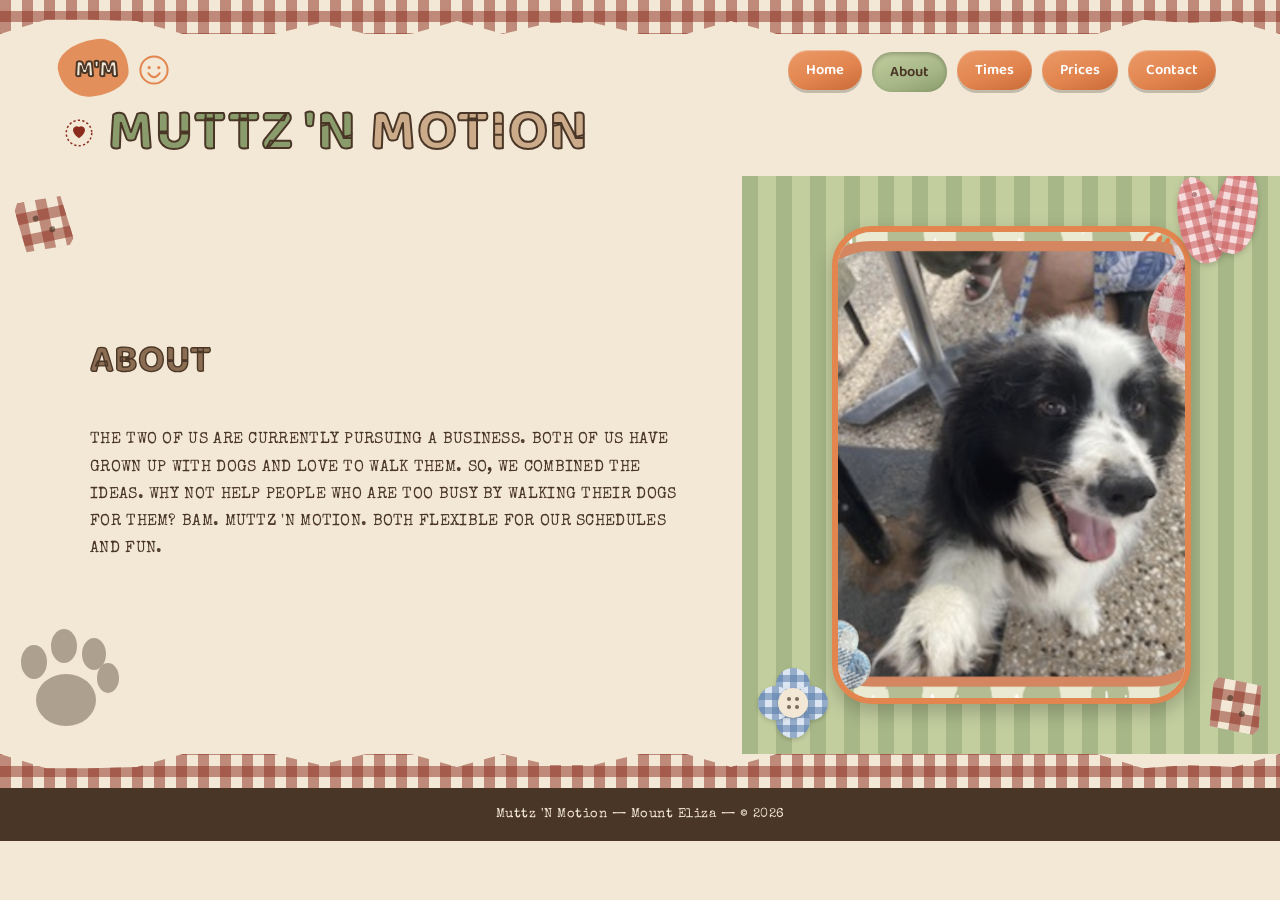
==== about.html @ 389e5179 "Add files via upload" ====
<!DOCTYPE html>
<html lang="en">
<head>
<meta charset="UTF-8">
<meta name="viewport" content="width=device-width, initial-scale=1.0">
<title>About | Muttz 'N Motion</title>
<link rel="preconnect" href="https://fonts.googleapis.com">
<link href="https://fonts.googleapis.com/css2?family=Baloo+2:wght@500;600;700;800&family=Special+Elite&display=swap" rel="stylesheet">
<style>

:root{
  --cream:#f2e8d5;
  --cream-dark:#e3d3ac;
  --sage:#a7b787;
  --sage-light:#c3ce9f;
  --sage-dark:#8a9c6b;
  --brown:#4a3626;
  --brown-soft:#8a6d52;
  --tan:#cbab8a;
  --terracotta:#e2854f;
  --terracotta-dark:#c96a38;
  --gingham-red:#8b2c1e;
  --pink:#e08a8a;
  --pink-light:#f6dcdc;
  --blue:#7a9dc2;
  --blue-light:#dbe6f2;
}

*{box-sizing:border-box;}
html{scroll-behavior:smooth;}
body{
  margin:0;
  font-family:'Special Elite', 'Courier New', monospace;
  background:var(--cream);
  color:var(--brown);
}
h1,h2,h3,.wordmark,.nav-pill,.logo-text{
  font-family:'Baloo 2', sans-serif;
}

/* ================= GINGHAM FABRIC PATTERNS ================= */
.gingham-red{
  background-color:var(--cream);
  background-image:
    repeating-linear-gradient(90deg, rgba(139,44,30,.5) 0 11px, transparent 11px 22px),
    repeating-linear-gradient(0deg, rgba(139,44,30,.5) 0 11px, transparent 11px 22px);
  background-size:22px 22px;
}
.gingham-pink{
  background-color:var(--pink-light);
  background-image:
    repeating-linear-gradient(90deg, rgba(200,90,90,.55) 0 7px, transparent 7px 14px),
    repeating-linear-gradient(0deg, rgba(200,90,90,.55) 0 7px, transparent 7px 14px);
  background-size:14px 14px;
}
.gingham-blue{
  background-color:var(--blue-light);
  background-image:
    repeating-linear-gradient(90deg, rgba(90,125,170,.55) 0 7px, transparent 7px 14px),
    repeating-linear-gradient(0deg, rgba(90,125,170,.55) 0 7px, transparent 7px 14px);
  background-size:14px 14px;
}

.stripe-bg{
  background-image: repeating-linear-gradient(90deg,
    var(--sage) 0px, var(--sage) 16px,
    var(--sage-light) 16px, var(--sage-light) 34px);
}
.paper-bg{
  background-color:var(--cream);
  background-image:
    radial-gradient(ellipse 220px 140px at 10% 20%, rgba(227,211,172,.55), transparent 70%),
    radial-gradient(ellipse 260px 180px at 85% 75%, rgba(227,211,172,.5), transparent 70%),
    radial-gradient(ellipse 180px 120px at 60% 15%, rgba(227,211,172,.4), transparent 70%),
    radial-gradient(var(--cream-dark) 1px, transparent 1px);
  background-size:auto, auto, auto, 14px 14px;
}

/* ================= TORN PAPER STRIPS ================= */
.torn-strip{
  height:34px;
  width:100%;
  position:relative;
}
.torn-strip.torn-top{
  clip-path:polygon(100% 0%, 100% 100%, 96.4% 62%, 92.9% 68%, 89.3% 58%, 85.7% 100%, 82.1% 100%, 78.6% 100%, 75% 100%, 71.4% 100%, 67.9% 100%, 64.3% 100%, 60.7% 100%, 57.1% 62%, 53.6% 100%, 50% 100%, 46.4% 68%, 42.9% 68%, 39.3% 100%, 35.7% 62%, 32.1% 100%, 28.6% 100%, 25% 68%, 21.4% 100%, 17.9% 100%, 14.3% 100%, 10.7% 62%, 7.1% 58%, 3.6% 58%, 0% 100%, 0% 0%);
}
.torn-strip.torn-bottom{
  transform:scaleY(-1);
  clip-path:polygon(100% 0%, 100% 100%, 96.4% 62%, 92.9% 68%, 89.3% 58%, 85.7% 100%, 82.1% 100%, 78.6% 100%, 75% 100%, 71.4% 100%, 67.9% 100%, 64.3% 100%, 60.7% 100%, 57.1% 62%, 53.6% 100%, 50% 100%, 46.4% 68%, 42.9% 68%, 39.3% 100%, 35.7% 62%, 32.1% 100%, 28.6% 100%, 25% 68%, 21.4% 100%, 17.9% 100%, 14.3% 100%, 10.7% 62%, 7.1% 58%, 3.6% 58%, 0% 100%, 0% 0%);
}

/* ================= CORNER DECORATIONS ================= */
.page-frame{position:relative;}

.corner-btn{
  position:absolute;
  width:52px;height:52px;
  z-index:5;
  clip-path:polygon(8% 0%,92% 4%,100% 88%,90% 100%,6% 96%,0% 14%);
  box-shadow:0 2px 6px rgba(0,0,0,.2);
}
.corner-btn.tl{top:22px;left:18px;transform:rotate(-12deg);}
.corner-btn.br{bottom:22px;right:18px;transform:rotate(9deg);}
.corner-btn::before,
.corner-btn::after{
  content:"";
  position:absolute;
  width:6px;height:6px;
  border-radius:50%;
  background:var(--brown);
  opacity:.65;
}
.corner-btn::before{top:16px;left:16px;}
.corner-btn::after{bottom:16px;right:16px;}

.paw-print{
  position:absolute;
  bottom:14px;left:6px;
  width:120px;
  opacity:.4;
  z-index:1;
  pointer-events:none;
}

.bow-corner{
  position:absolute;
  top:0;right:0;
  width:120px;height:100px;
  z-index:5;
  pointer-events:none;
}
.bow-corner .ribbon{
  position:absolute;
  width:150px;height:42px;
  top:30px;left:10px;
  clip-path:polygon(0% 20%,90% 0%,100% 30%,92% 45%,100% 62%,90% 100%,0% 78%,10% 50%);
}
.bow-corner .ribbon.r1{transform:rotate(38deg);}
.bow-corner .ribbon.r2{transform:rotate(-42deg); top:14px; left:16px;}
.bow-corner .knot{
  position:absolute;
  width:26px;height:26px;
  border-radius:6px;
  background:var(--terracotta-dark);
  top:34px;left:52px;
  z-index:2;
  transform:rotate(20deg);
  box-shadow:0 1px 3px rgba(0,0,0,.3);
}

.bunny-ears{
  position:absolute;
  width:100px;height:120px;
  z-index:4;
}
.bunny-ears .ear{
  position:absolute;
  width:44px;height:88px;
  border-radius:50% 50% 45% 45% / 60% 60% 40% 40%;
  box-shadow:0 2px 6px rgba(0,0,0,.18);
}
.bunny-ears .ear.left{top:10px;left:8px;transform:rotate(-14deg);}
.bunny-ears .ear.right{top:0px;left:44px;transform:rotate(10deg);}
.bunny-ears .hole{
  position:absolute;
  width:5px;height:5px;
  border-radius:50%;
  background:#8a4a4a;
  opacity:.6;
}

.flower-deco{
  position:absolute;
  width:70px;height:70px;
  z-index:5;
}
.flower-deco .petal{
  position:absolute;
  width:34px;height:34px;
  border-radius:50%;
  box-shadow:0 2px 4px rgba(0,0,0,.15);
}
.flower-deco .petal.p1{top:0;left:18px;}
.flower-deco .petal.p2{top:18px;left:36px;}
.flower-deco .petal.p3{top:36px;left:18px;}
.flower-deco .petal.p4{top:18px;left:0;}
.flower-deco .center{
  position:absolute;
  top:20px;left:20px;
  width:30px;height:30px;
  border-radius:50%;
  background:var(--cream);
  box-shadow:0 1px 3px rgba(0,0,0,.2);
}
.flower-deco .center .hole{
  position:absolute;
  width:4px;height:4px;
  border-radius:50%;
  background:var(--brown);
  opacity:.7;
}
.flower-deco .center .hole.h1{top:9px;left:9px;}
.flower-deco .center .hole.h2{top:9px;left:17px;}
.flower-deco .center .hole.h3{top:17px;left:9px;}
.flower-deco .center .hole.h4{top:17px;left:17px;}

.smiley{
  width:32px;height:32px;
  flex-shrink:0;
}
.heart-stamp{
  width:30px;height:30px;
  flex-shrink:0;
}

/* ================= HEADER ================= */
header{
  position:sticky;
  top:0;
  z-index:100;
  background:var(--cream);
}
.nav-row{
  max-width:1200px;
  margin:0 auto;
  display:flex;
  align-items:center;
  justify-content:space-between;
  padding:10px 24px 4px 24px;
  gap:16px;
  flex-wrap:wrap;
}
.brand{
  display:flex;
  align-items:center;
  gap:10px;
  text-decoration:none;
}
.logo-badge{
  position:relative;
  width:64px;height:52px;
}
.logo-badge .splat{
  position:absolute;
  inset:-4px 0 0 -6px;
  width:70px;height:56px;
  background:var(--terracotta);
  border-radius:60% 40% 55% 45% / 45% 55% 40% 60%;
  transform:rotate(-8deg);
  opacity:.9;
}
.logo-badge .logo-text{
  position:relative;
  z-index:2;
  font-weight:800;
  font-size:1.5rem;
  color:var(--cream);
  -webkit-text-stroke:2px var(--brown);
  text-align:center;
  line-height:52px;
}

nav{
  display:flex;
  gap:10px;
  flex-wrap:wrap;
}
.nav-pill{
  font-family:'Baloo 2', sans-serif;
  font-weight:600;
  font-size:.92rem;
  color:#fff;
  background:linear-gradient(160deg, #eb9a68, var(--terracotta) 55%, var(--terracotta-dark));
  border:none;
  padding:8px 18px;
  border-radius:999px;
  cursor:pointer;
  box-shadow:0 3px 0 rgba(0,0,0,.2), inset 0 1px 1px rgba(255,255,255,.4);
  text-decoration:none;
  transition:all .15s ease;
  display:inline-block;
}
.nav-pill:hover{filter:brightness(1.05);}
.nav-pill.active{
  background:linear-gradient(160deg, var(--sage-light), var(--sage) 60%, var(--sage-dark));
  color:var(--brown);
  box-shadow:inset 0 2px 4px rgba(0,0,0,.25);
  transform:translateY(2px);
}

.title-row{
  max-width:1200px;
  margin:0 auto;
  display:flex;
  align-items:center;
  gap:14px;
  padding:4px 24px 14px 24px;
  flex-wrap:wrap;
}
.wordmark{
  font-size:clamp(2rem, 5.2vw, 3.6rem);
  font-weight:700;
  letter-spacing:1px;
  line-height:1;
}
.wordmark .a{color:var(--sage-dark); -webkit-text-stroke:2px var(--brown);}
.wordmark .b{color:var(--tan); -webkit-text-stroke:2px var(--brown);}

/* ================= PAGE LAYOUT ================= */
main.page-section{
  position:relative;
  overflow:hidden;
  min-height:60vh;
  display:grid;
  grid-template-columns: 58% 42%;
}
@media (max-width:820px){
  main.page-section{grid-template-columns:1fr; min-height:auto;}
}

.panel-left{
  background:var(--cream);
  padding:60px 56px 80px 90px;
  position:relative;
  display:flex;
  flex-direction:column;
  justify-content:center;
  gap:16px;
}
.panel-right{
  position:relative;
  display:flex;
  align-items:center;
  justify-content:center;
  padding:50px;
}

h2.section-title{
  font-size:2.4rem;
  color:var(--brown-soft);
  -webkit-text-stroke:1.4px var(--brown);
  margin:0 0 4px 0;
}

p, li{
  font-size:1rem;
  line-height:1.7;
  letter-spacing:.3px;
}

.highlight{color:var(--terracotta); font-weight:bold;}

ul.offer-list{
  list-style:none;
  margin:0; padding:0;
  color:var(--terracotta-dark);
}
ul.offer-list li{margin-bottom:8px;}

.photo-frame{
  width:min(380px, 82%);
  aspect-ratio:3/4;
  border-radius:40px;
  border:6px solid var(--terracotta);
  overflow:hidden;
  box-shadow:0 8px 20px rgba(0,0,0,.22);
  position:relative;
  z-index:2;
  background:#ddd;
}
.photo-frame img{
  width:100%;height:100%;object-fit:cover;display:block;
}

.cols-2{
  display:flex;
  gap:40px;
  flex-wrap:wrap;
}
.cols-2 > div:not(.divider-v){flex:1; min-width:220px;}
.divider-v{
  width:2px;background:var(--terracotta); align-self:stretch; opacity:.5;
}

.price-row{display:flex; justify-content:space-between; max-width:320px; margin-bottom:6px;}
.price-row .amt{color:var(--terracotta-dark); font-weight:bold;}

.deal-block{margin-bottom:22px;}
.deal-price{color:var(--terracotta); font-weight:bold; font-size:1.15rem;}

.contact-line{margin-bottom:10px; font-size:1.05rem;}
.contact-line a{color:var(--terracotta-dark); text-decoration:none; font-weight:bold;}

.socials{display:flex; gap:18px; margin-top:20px;}
.socials a{
  width:52px;height:52px;border-radius:50%;
  display:flex;align-items:center;justify-content:center;
  box-shadow:0 3px 8px rgba(0,0,0,.2);
  transition:transform .2s ease;
}
.socials a:hover{transform:translateY(-3px);}
.fb{background:#1877f2;}
.ig{background:radial-gradient(circle at 30% 110%, #fdf497 0%, #fd5949 45%, #d6249f 60%, #285AEB 90%);}
.tt{background:#111;}
.socials svg{width:28px;height:28px;}

footer{
  text-align:center;
  padding:20px;
  background:var(--brown);
  color:var(--cream);
  font-size:.82rem;
  letter-spacing:.5px;
}


</style>
</head>
<body>
<div class="torn-strip torn-top gingham-red"></div>
<header>
  <div class="nav-row">
    <a href="index.html" class="brand">
      <div class="logo-badge">
        <div class="splat"></div>
        <div class="logo-text">M'M</div>
      </div>
      <svg class="smiley" viewBox="0 0 40 40" fill="none"><circle cx="20" cy="20" r="17" stroke="#e2854f" stroke-width="2.5"/><circle cx="14" cy="17" r="2" fill="#e2854f"/><circle cx="26" cy="17" r="2" fill="#e2854f"/><path d="M13 24c2 3 5 5 7 5s5-2 7-5" stroke="#e2854f" stroke-width="2.5" stroke-linecap="round" fill="none"/></svg>
    </a>
    <nav>
      <a href="index.html" class="nav-pill">Home</a>
      <a href="about.html" class="nav-pill active">About</a>
      <a href="times.html" class="nav-pill">Times</a>
      <a href="prices.html" class="nav-pill">Prices</a>
      <a href="contact.html" class="nav-pill">Contact</a>
    </nav>
  </div>
  <div class="title-row">
    <svg class="heart-stamp" viewBox="0 0 40 40" fill="none"><circle cx="20" cy="20" r="17" stroke="#8b2c1e" stroke-width="2" stroke-dasharray="3 3"/><path d="M20 27s-8-5.2-8-11a5 5 0 0 1 8-4 5 5 0 0 1 8 4c0 5.8-8 11-8 11Z" fill="#8b2c1e"/></svg>
    <span class="wordmark"><span class="a">MUTTZ 'N</span> <span class="b">MOTION</span></span>
  </div>
</header>
<div class="page-frame">
<div class="corner-btn tl gingham-red"></div>
<div class="corner-btn br gingham-red"></div>
<svg class="paw-print" viewBox="0 0 120 120"><g fill="#4a3626"><ellipse cx="60" cy="80" rx="30" ry="26"/><ellipse cx="28" cy="42" rx="13" ry="17"/><ellipse cx="58" cy="26" rx="13" ry="17"/><ellipse cx="88" cy="34" rx="12" ry="16"/><ellipse cx="102" cy="58" rx="11" ry="15"/></g></svg>
<main class="page-section">
  <div class="panel-left paper-bg">
    <h2 class="section-title">ABOUT</h2>
    <p>THE TWO OF US ARE CURRENTLY PURSUING A BUSINESS. BOTH OF US HAVE GROWN UP WITH DOGS AND LOVE TO WALK THEM. SO, WE COMBINED THE IDEAS. WHY NOT HELP PEOPLE WHO ARE TOO BUSY BY WALKING THEIR DOGS FOR THEM? BAM. MUTTZ 'N MOTION. BOTH FLEXIBLE FOR OUR SCHEDULES AND FUN.</p>
  </div>
  <div class="panel-right stripe-bg">
    <div class="bunny-ears" style="top:-10px;right:10px;">
      <div class="ear left gingham-pink"></div>
      <div class="ear right gingham-pink"></div>
      <div class="hole" style="top:26px;left:22px;"></div>
      <div class="hole" style="top:40px;left:60px;"></div>
    </div>
    <div class="photo-frame"><img src="[data-uri]" alt="Dog smiling outdoors"></div>
    <div class="flower-deco" style="bottom:16px;left:16px;">
      <div class="petal p1 gingham-blue"></div>
      <div class="petal p2 gingham-blue"></div>
      <div class="petal p3 gingham-blue"></div>
      <div class="petal p4 gingham-blue"></div>
      <div class="center">
        <div class="hole h1"></div><div class="hole h2"></div>
        <div class="hole h3"></div><div class="hole h4"></div>
      </div>
    </div>
  </div>
</main>
</div>
<div class="torn-strip torn-bottom gingham-red"></div><footer>Muttz 'N Motion &mdash; Mount Eliza &mdash; &copy; 2026</footer>
</body>
</html>
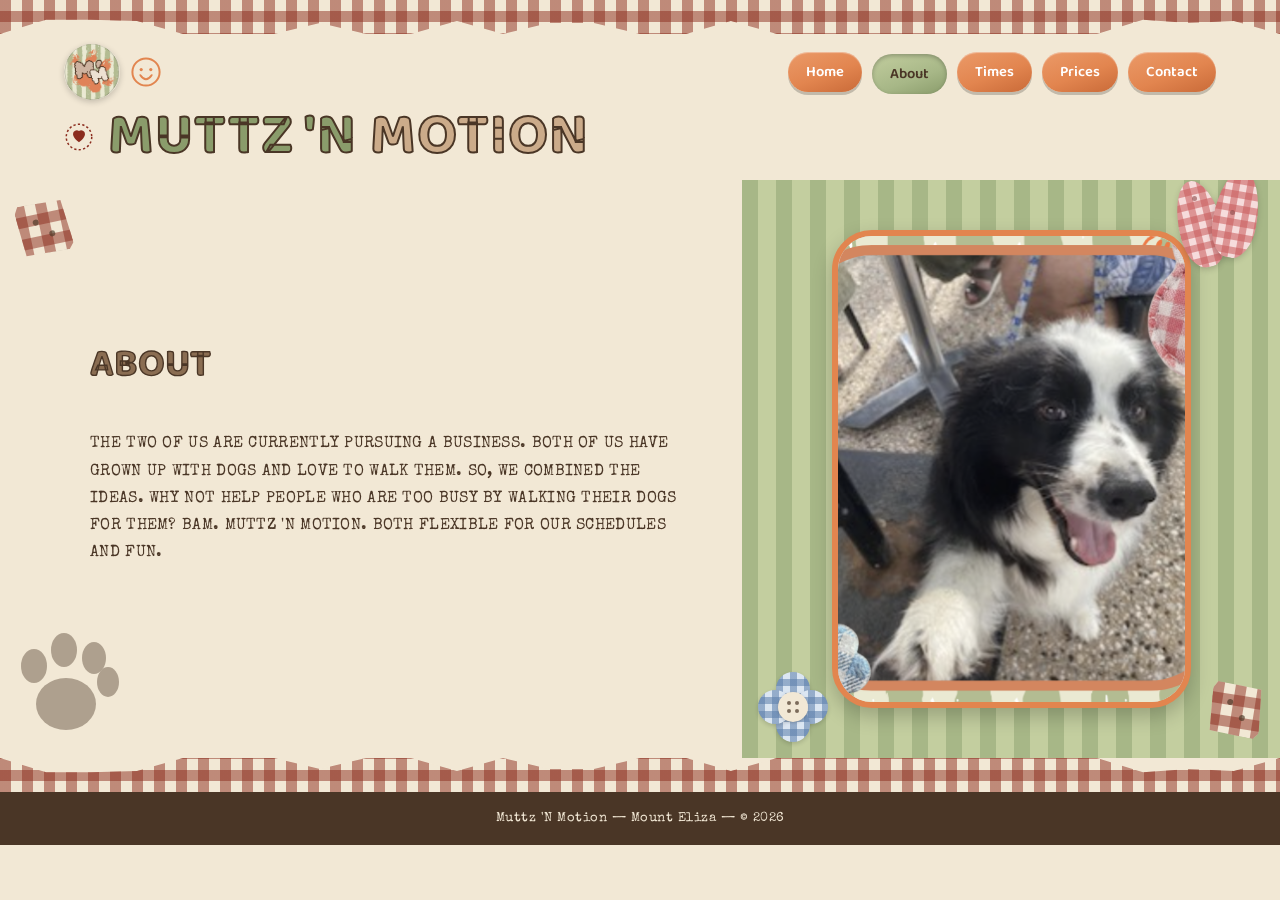
==== commit e75bddc3: "Add files via upload" ====
--- a/about.html
+++ b/about.html
@@ -237,6 +237,13 @@
   gap:10px;
   text-decoration:none;
 }
+.logo-badge-img{
+  width:56px;height:56px;
+  border-radius:50%;
+  object-fit:cover;
+  box-shadow:0 2px 6px rgba(0,0,0,.2);
+  flex-shrink:0;
+}
 .logo-badge{
   position:relative;
   width:64px;height:52px;
@@ -422,10 +429,7 @@
 <header>
   <div class="nav-row">
     <a href="index.html" class="brand">
-      <div class="logo-badge">
-        <div class="splat"></div>
-        <div class="logo-text">M'M</div>
-      </div>
+      <img class="logo-badge-img" src="[data-uri]" alt="Muttz 'N Motion logo">
       <svg class="smiley" viewBox="0 0 40 40" fill="none"><circle cx="20" cy="20" r="17" stroke="#e2854f" stroke-width="2.5"/><circle cx="14" cy="17" r="2" fill="#e2854f"/><circle cx="26" cy="17" r="2" fill="#e2854f"/><path d="M13 24c2 3 5 5 7 5s5-2 7-5" stroke="#e2854f" stroke-width="2.5" stroke-linecap="round" fill="none"/></svg>
     </a>
     <nav>
